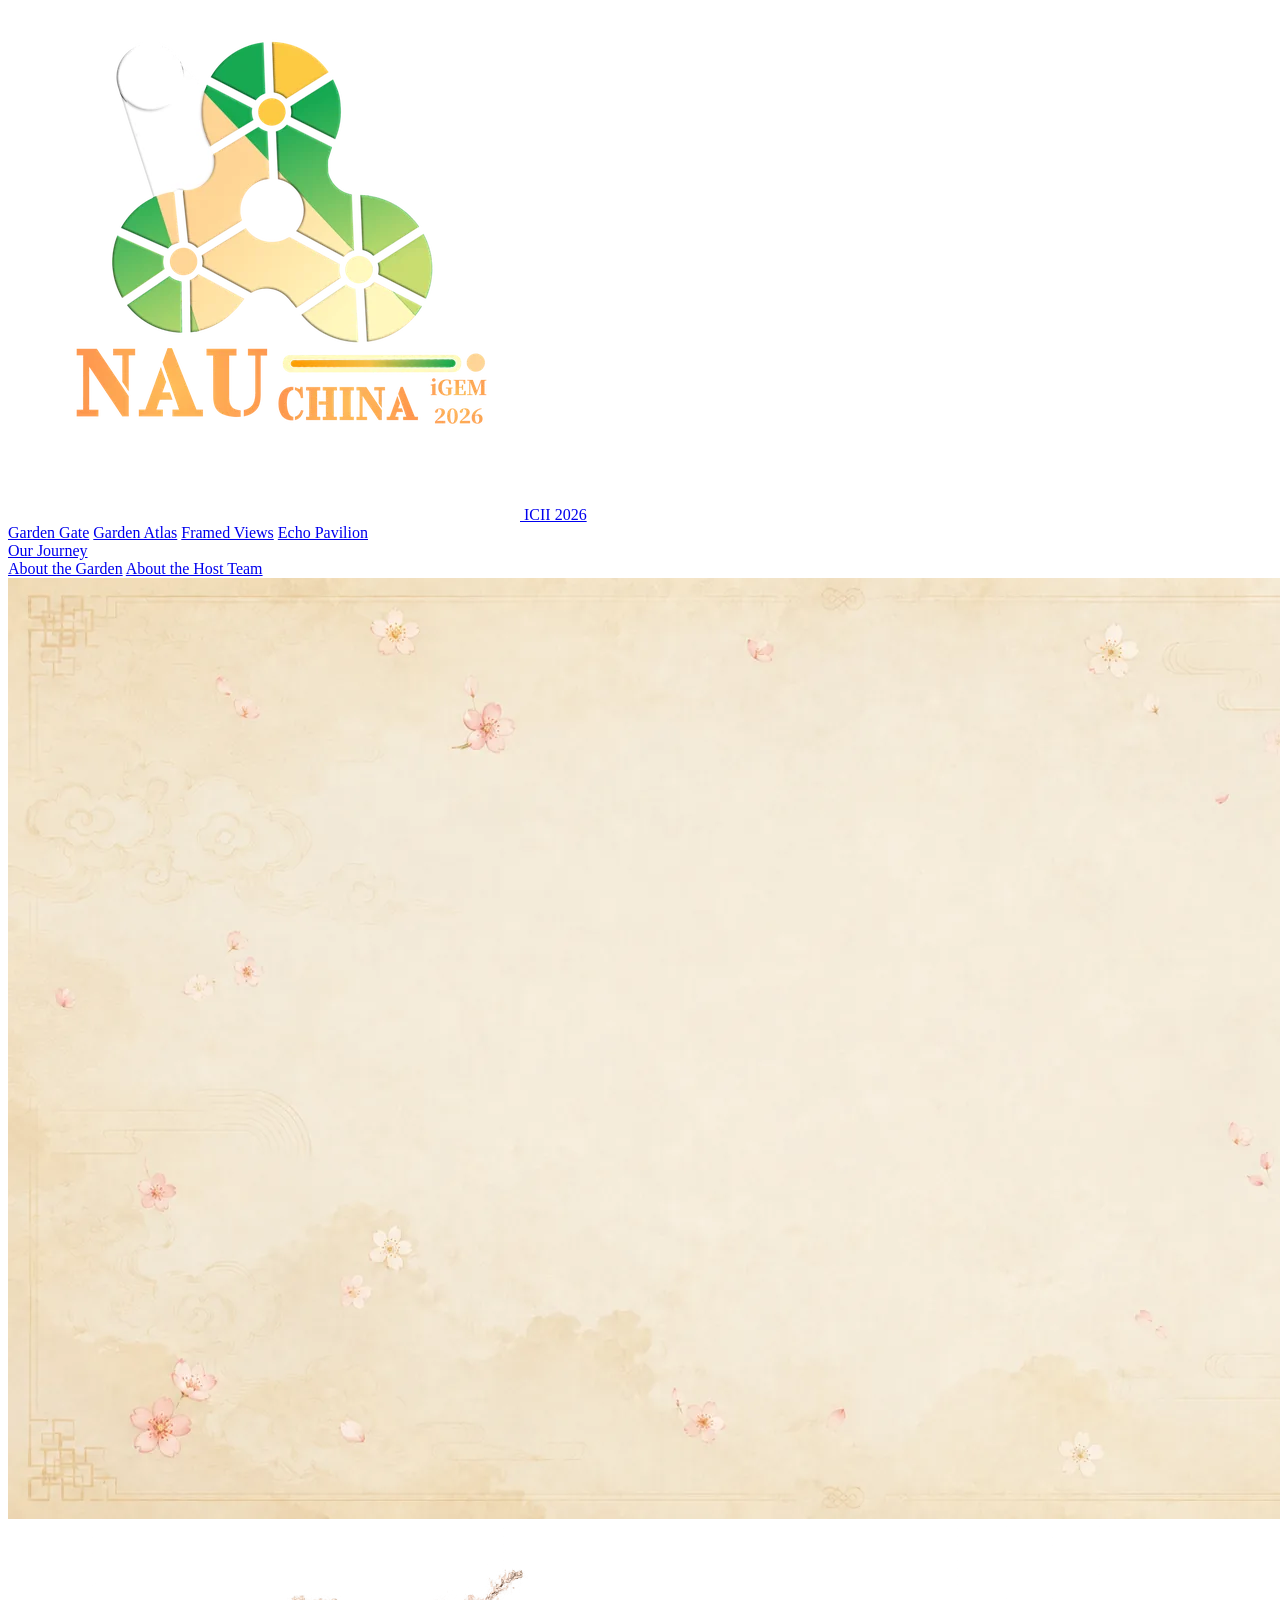
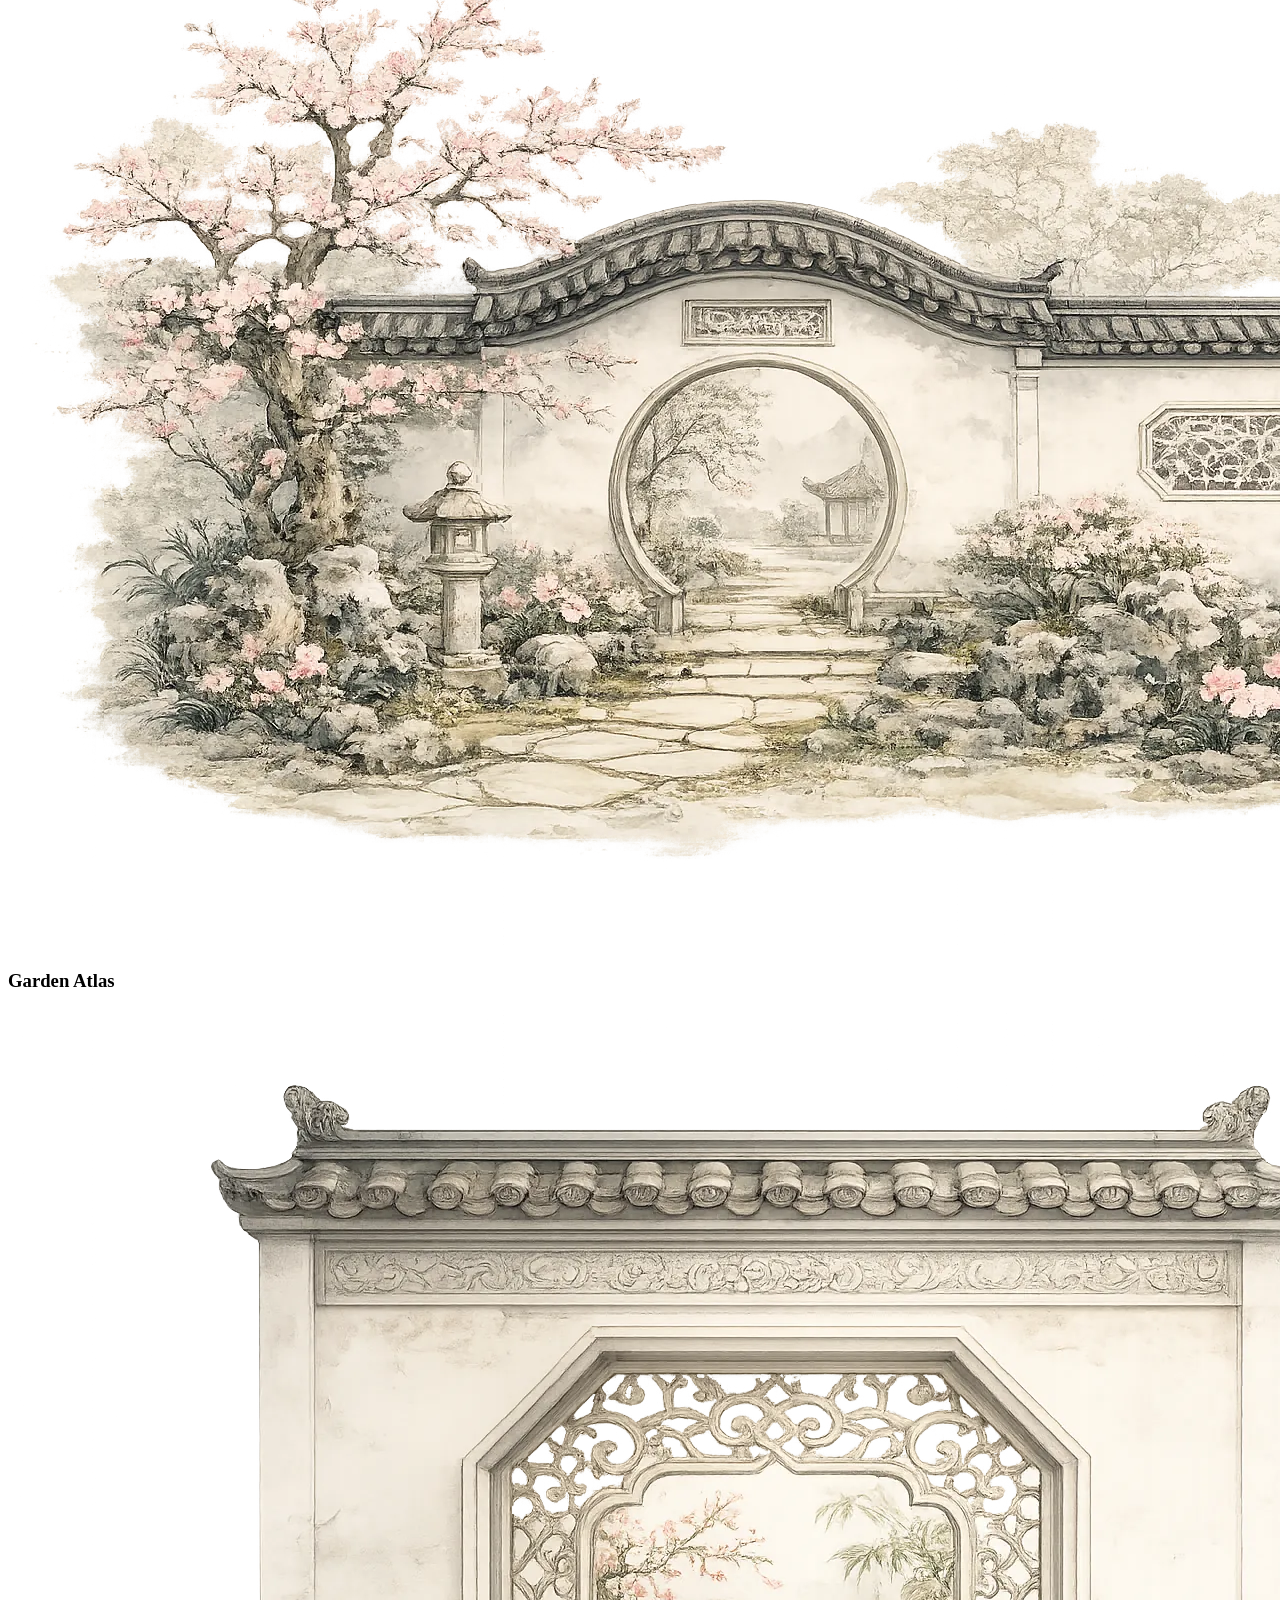
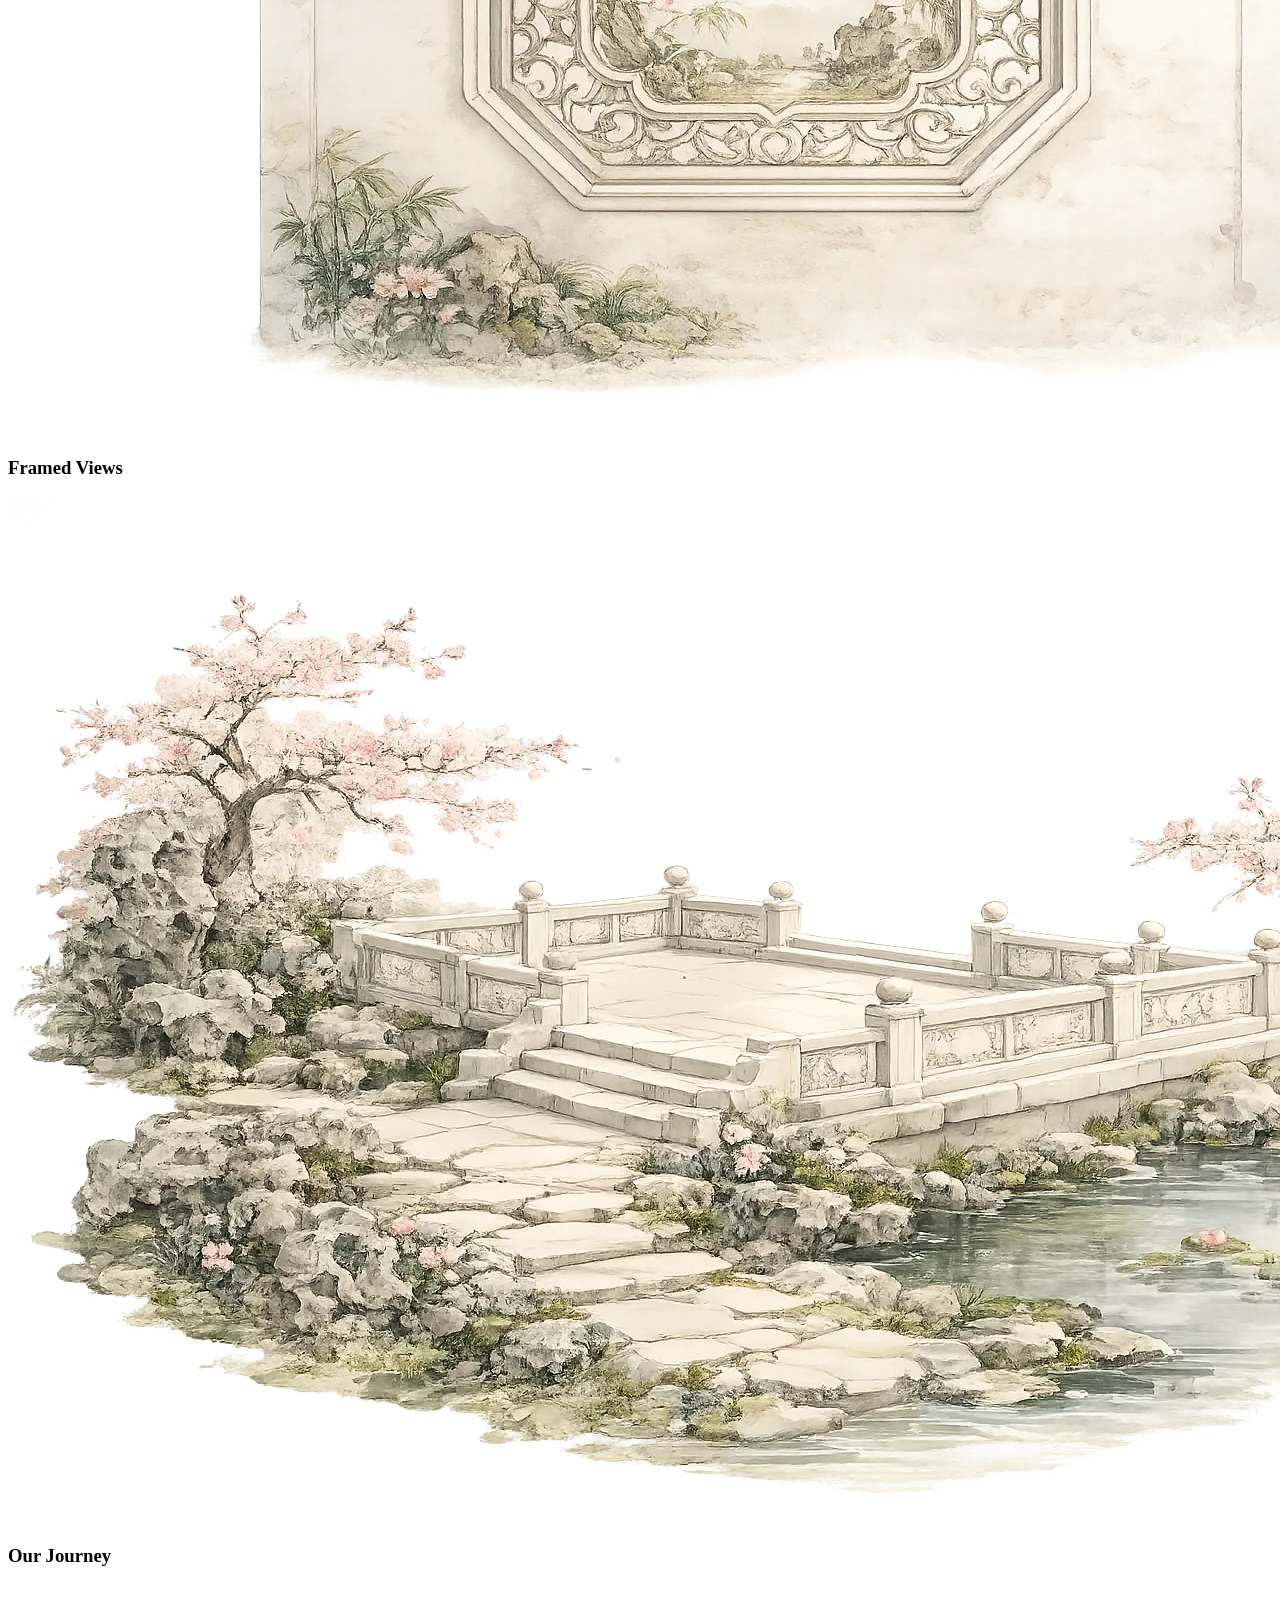
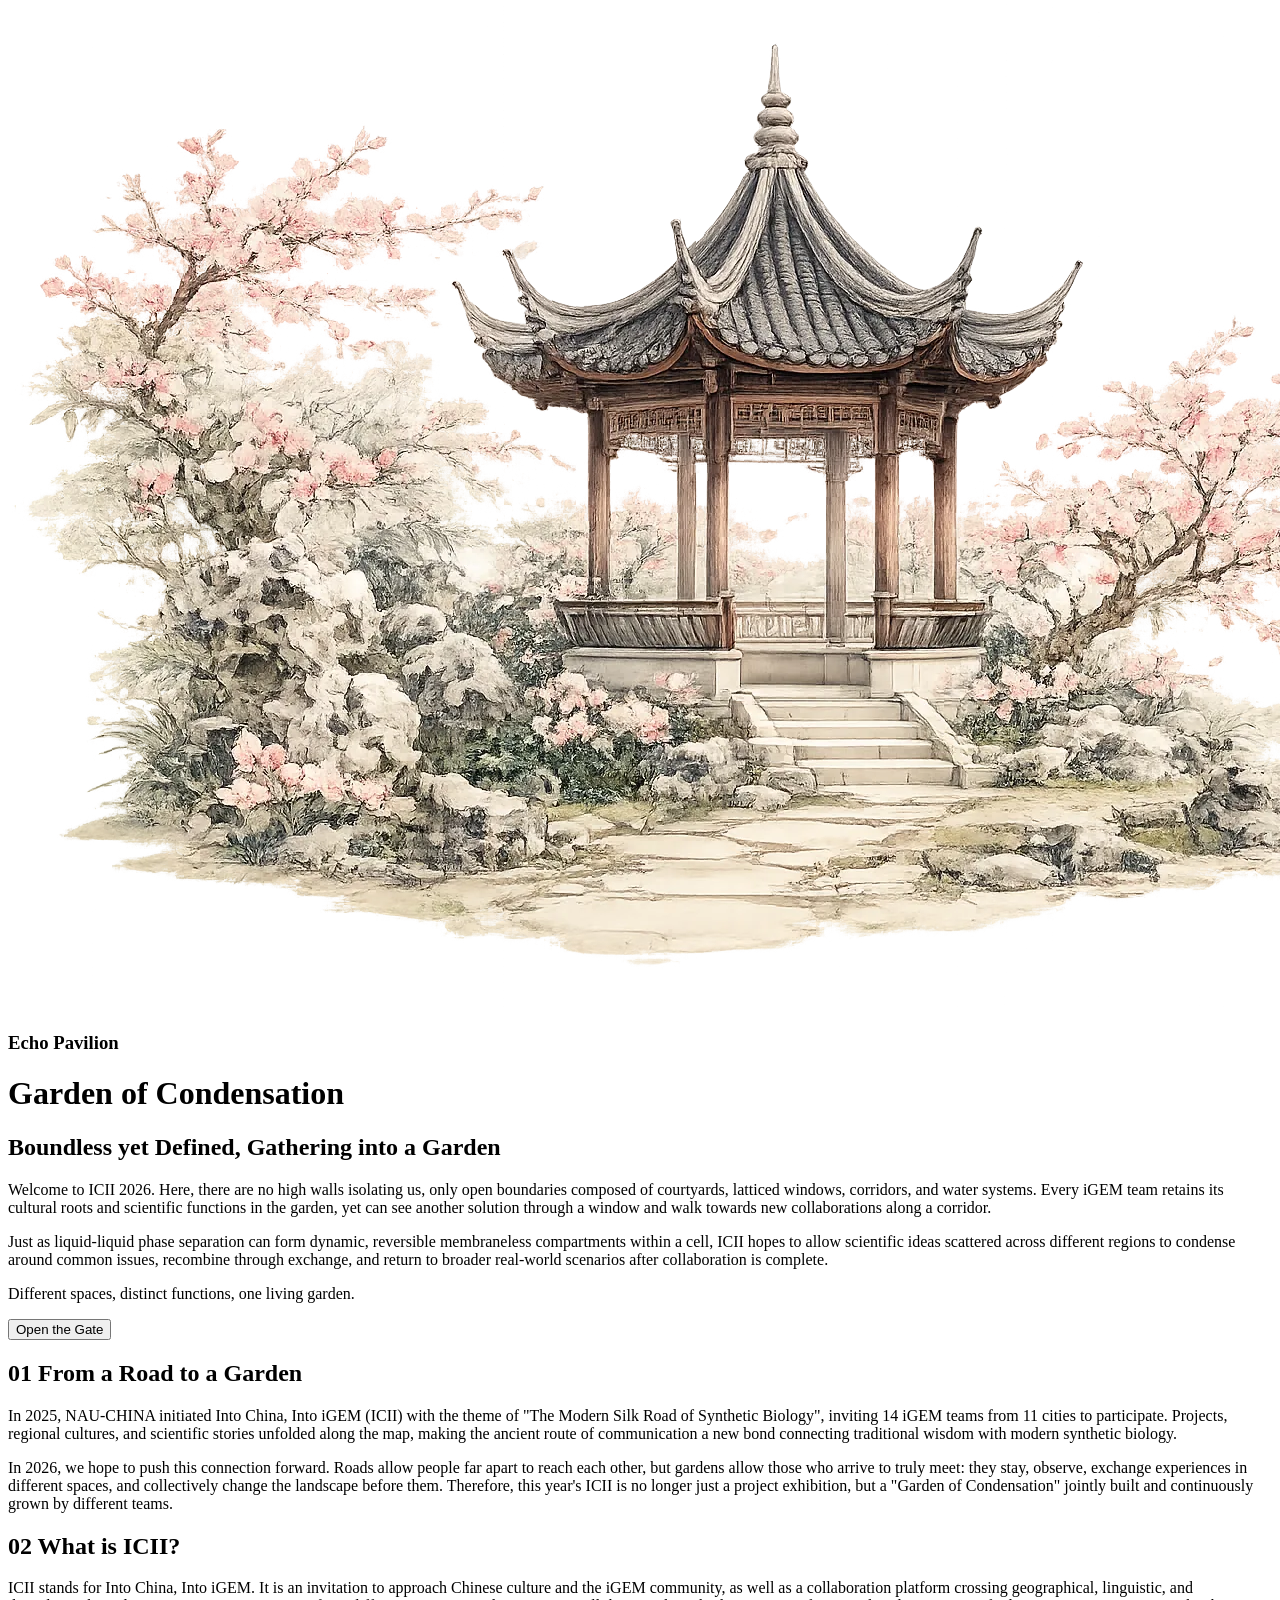
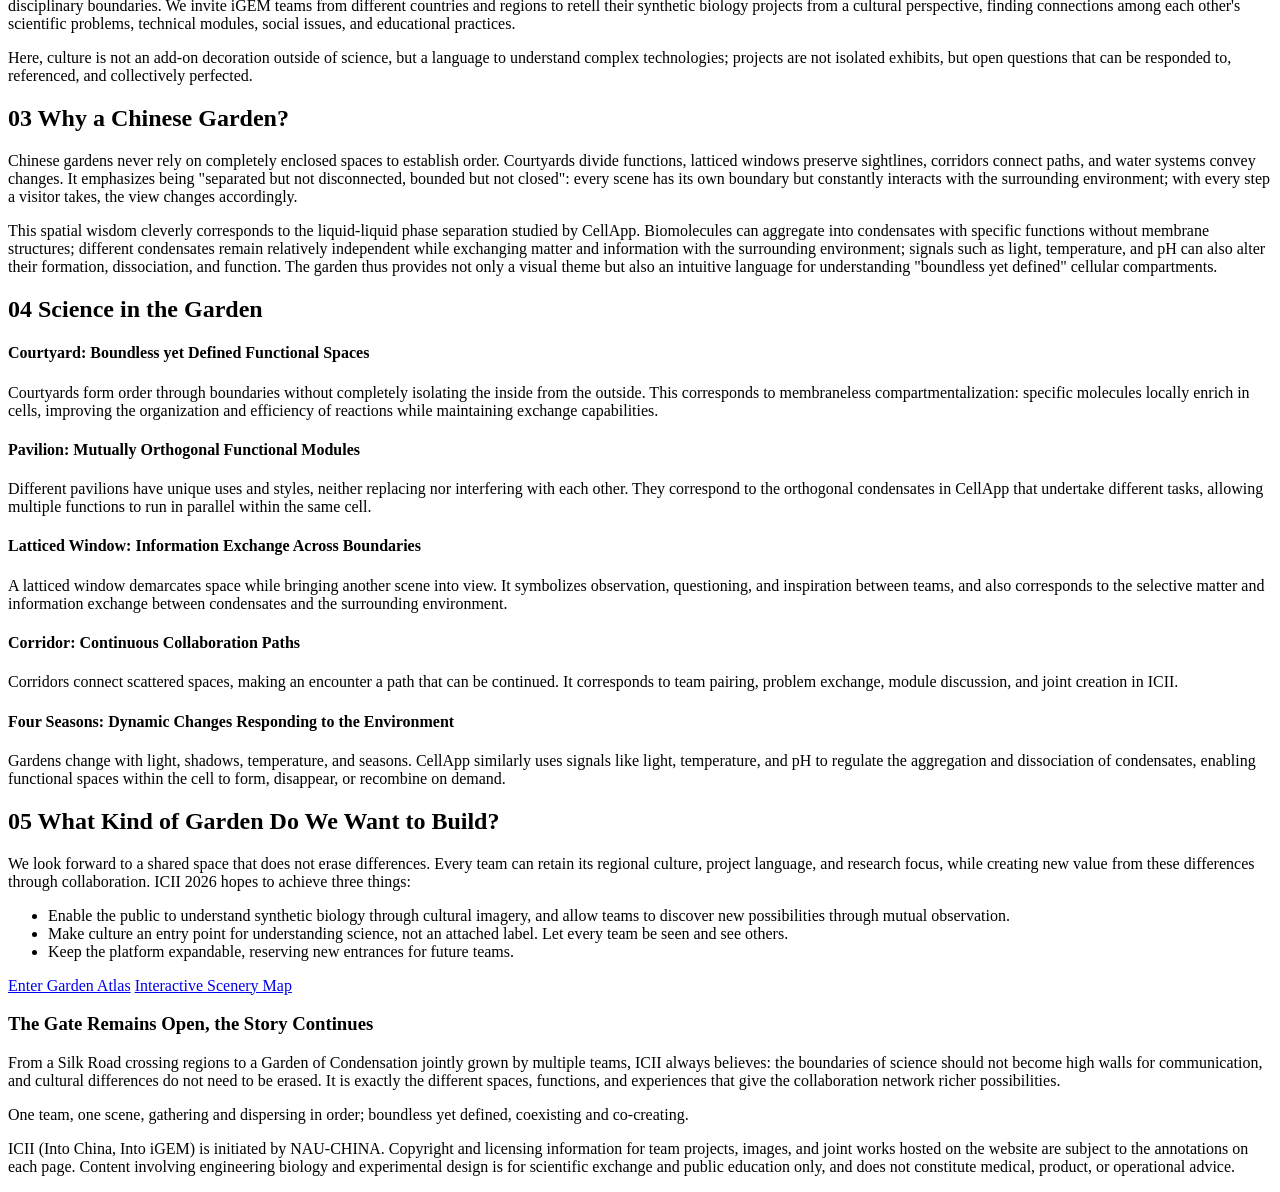
==== index.html @ 748dab51 "Optimize images (161MB -> 15MB) and drop external CDN dependencies - Convert 76 referenced images to" ====
<!DOCTYPE html>
<html lang="en">

<head>
    <meta charset="UTF-8">
    <meta name="viewport" content="width=device-width, initial-scale=1.0">
    <title>Garden Gate | ICII 2026</title>
    <link rel="stylesheet" href="style.css">
    <link rel="preload" as="image" href="images/scene-bg.webp">
    <script src="./vendor/gsap/gsap.min.js"></script>
    <script src="./vendor/gsap/ScrollTrigger.min.js"></script>
    <script src="./vendor/gsap/ScrollToPlugin.min.js"></script>
</head>

<body>
    <!-- 统一的多级导航栏 -->
    <nav class="global-nav">
        <div class="nav-left">
            <a href="index.html" class="logo-link">
                <img src="images/logo-nav.webp" alt="Team Logo" class="nav-logo">
                <span class="nav-brand">ICII 2026</span>
            </a>
        </div>
        <!-- 移动端汉堡菜单按钮 -->
        <div class="hamburger" id="hamburger">
            <span></span>
            <span></span>
            <span></span>
        </div>
        <div class="nav-right" id="nav-right">
            <a href="index.html" class="nav-item">Garden Gate</a>
            <a href="garden-atlas.html" class="nav-item">Garden Atlas</a>
            <a href="framed-views.html" class="nav-item">Framed Views</a>
            <a href="echo-pavilion.html" class="nav-item">Echo Pavilion</a>

            <div class="dropdown">
                <a href="#" class="nav-item mobile-dropdown-toggle">Our Journey <span class="dropdown-arrow"></span></a>
                <div class="dropdown-content">
                    <a href="our_journey.html">About the Garden</a>
                    <a href="our_journey2.html">About the Host Team</a>
                </div>
            </div>
        </div>
    </nav>

    <!-- 用于触发GSAP动画的滚动高度 -->
    <div class="scroll-container"></div>

    <!-- 交互动画视口 -->
    <div class="viewport">
        <div class="gate-wrapper">
            <div class="gate gate-left">
                <div class="door-ring"></div>
            </div>
            <div class="gate gate-right">
                <div class="door-ring"></div>
            </div>
        </div>

        <img src="images/scene-bg.webp" alt="Background" class="bg-layer">
        <div id="falling-flowers-container"></div>

        <div class="scene scene-1">
            <img src="images/scene-courtyard.webp" alt="Courtyard" class="scene-img">
            <div class="text-box">
                <h3>Garden Atlas</h3>
            </div>
        </div>

        <div class="scene scene-2">
            <img src="images/scene-window.webp" alt="Window" class="scene-img">
            <div class="text-box">
                <h3>Framed Views</h3>
            </div>
        </div>

        <div class="scene scene-3">
            <img src="images/scene-terrace.webp" alt="Terrace" class="scene-img">
            <div class="text-box">
                <h3>Our Journey</h3>
            </div>
        </div>

        <div class="scene scene-4">
            <img src="images/scene-pavilion.webp" alt="Pavilion" class="scene-img">
            <div class="text-box">
                <h3>Echo Pavilion</h3>
            </div>
        </div>

        <div class="scene intro-scene">
            <h1>Garden of Condensation</h1>
            <h2>Boundless yet Defined, Gathering into a Garden</h2>
            <div class="intro-desc">
                <p>Welcome to ICII 2026. Here, there are no high walls isolating us, only open boundaries composed of
                    courtyards, latticed windows, corridors, and water systems. Every iGEM team retains its cultural
                    roots and scientific functions in the garden, yet can see another solution through a window and walk
                    towards new collaborations along a corridor.</p>
                <p>Just as liquid-liquid phase separation can form dynamic, reversible membraneless compartments within
                    a cell, ICII hopes to allow scientific ideas scattered across different regions to condense around
                    common issues, recombine through exchange, and return to broader real-world scenarios after
                    collaboration is complete.</p>
                <p class="en-desc">Different spaces, distinct functions, one living garden.</p>
            </div>
            <button class="stamp-box" id="openGateBtn">Open the Gate</button>
        </div>
    </div>

    <!-- 动画结束后的长图文介绍板块 -->
    <div class="post-animation-content">
        <section class="info-section">
            <h2 class="section-title">01 From a Road to a Garden</h2>
            <p>In 2025, NAU-CHINA initiated Into China, Into iGEM (ICII) with the theme of "The Modern Silk Road of
                Synthetic Biology", inviting 14 iGEM teams from 11 cities to participate. Projects, regional cultures,
                and scientific stories unfolded along the map, making the ancient route of communication a new bond
                connecting traditional wisdom with modern synthetic biology.</p>
            <p>In 2026, we hope to push this connection forward. Roads allow people far apart to reach each other, but
                gardens allow those who arrive to truly meet: they stay, observe, exchange experiences in different
                spaces, and collectively change the landscape before them. Therefore, this year's ICII is no longer just
                a project exhibition, but a "Garden of Condensation" jointly built and continuously grown by different
                teams.</p>
        </section>

        <section class="info-section">
            <h2 class="section-title">02 What is ICII?</h2>
            <p>ICII stands for Into China, Into iGEM. It is an invitation to approach Chinese culture and the iGEM
                community, as well as a collaboration platform crossing geographical, linguistic, and disciplinary
                boundaries. We invite iGEM teams from different countries and regions to retell their synthetic biology
                projects from a cultural perspective, finding connections among each other's scientific problems,
                technical modules, social issues, and educational practices.</p>
            <p>Here, culture is not an add-on decoration outside of science, but a language to understand complex
                technologies; projects are not isolated exhibits, but open questions that can be responded to,
                referenced, and collectively perfected.</p>
        </section>

        <section class="info-section">
            <h2 class="section-title">03 Why a Chinese Garden?</h2>
            <p>Chinese gardens never rely on completely enclosed spaces to establish order. Courtyards divide functions,
                latticed windows preserve sightlines, corridors connect paths, and water systems convey changes. It
                emphasizes being "separated but not disconnected, bounded but not closed": every scene has its own
                boundary but constantly interacts with the surrounding environment; with every step a visitor takes, the
                view changes accordingly.</p>
            <p>This spatial wisdom cleverly corresponds to the liquid-liquid phase separation studied by CellApp.
                Biomolecules can aggregate into condensates with specific functions without membrane structures;
                different condensates remain relatively independent while exchanging matter and information with the
                surrounding environment; signals such as light, temperature, and pH can also alter their formation,
                dissociation, and function. The garden thus provides not only a visual theme but also an intuitive
                language for understanding "boundless yet defined" cellular compartments.</p>
        </section>

        <section class="info-section grid-section">
            <h2 class="section-title">04 Science in the Garden</h2>
            <div class="science-grid">
                <div class="science-card">
                    <h4>Courtyard: Boundless yet Defined Functional Spaces</h4>
                    <p>Courtyards form order through boundaries without completely isolating the inside from the
                        outside. This corresponds to membraneless compartmentalization: specific molecules locally
                        enrich in cells, improving the organization and efficiency of reactions while maintaining
                        exchange capabilities.</p>
                </div>
                <div class="science-card">
                    <h4>Pavilion: Mutually Orthogonal Functional Modules</h4>
                    <p>Different pavilions have unique uses and styles, neither replacing nor interfering with each
                        other. They correspond to the orthogonal condensates in CellApp that undertake different tasks,
                        allowing multiple functions to run in parallel within the same cell.</p>
                </div>
                <div class="science-card">
                    <h4>Latticed Window: Information Exchange Across Boundaries</h4>
                    <p>A latticed window demarcates space while bringing another scene into view. It symbolizes
                        observation, questioning, and inspiration between teams, and also corresponds to the selective
                        matter and information exchange between condensates and the surrounding environment.</p>
                </div>
                <div class="science-card">
                    <h4>Corridor: Continuous Collaboration Paths</h4>
                    <p>Corridors connect scattered spaces, making an encounter a path that can be continued. It
                        corresponds to team pairing, problem exchange, module discussion, and joint creation in ICII.
                    </p>
                </div>
                <div class="science-card">
                    <h4>Four Seasons: Dynamic Changes Responding to the Environment</h4>
                    <p>Gardens change with light, shadows, temperature, and seasons. CellApp similarly uses signals like
                        light, temperature, and pH to regulate the aggregation and dissociation of condensates, enabling
                        functional spaces within the cell to form, disappear, or recombine on demand.</p>
                </div>
            </div>
        </section>

        <section class="info-section">
            <h2 class="section-title">05 What Kind of Garden Do We Want to Build?</h2>
            <p>We look forward to a shared space that does not erase differences. Every team can retain its regional
                culture, project language, and research focus, while creating new value from these differences through
                collaboration. ICII 2026 hopes to achieve three things:</p>
            <ul class="goal-list">
                <li>Enable the public to understand synthetic biology through cultural imagery, and allow teams to
                    discover new possibilities through mutual observation.</li>
                <li>Make culture an entry point for understanding science, not an attached label. Let every team be seen
                    and see others.</li>
                <li>Keep the platform expandable, reserving new entrances for future teams.</li>
            </ul>

            <div class="action-buttons-group">
                <a href="garden-atlas.html" class="action-link-btn">Enter Garden Atlas</a>
                <a href="tujian.html" class="action-link-btn recommendation-btn">Interactive Scenery Map</a>
            </div>
        </section>

        <footer class="global-footer">
            <h3>The Gate Remains Open, the Story Continues</h3>
            <p>From a Silk Road crossing regions to a Garden of Condensation jointly grown by multiple teams, ICII
                always believes: the boundaries of science should not become high walls for communication, and cultural
                differences do not need to be erased. It is exactly the different spaces, functions, and experiences
                that give the collaboration network richer possibilities.</p>
            <p>One team, one scene, gathering and dispersing in order; boundless yet defined, coexisting and
                co-creating.</p>
            <div class="footer-meta">
                <p>ICII (Into China, Into iGEM) is initiated by NAU-CHINA. Copyright and licensing information for team
                    projects, images, and joint works hosted on the website are subject to the annotations on each page.
                    Content involving engineering biology and experimental design is for scientific exchange and public
                    education only, and does not constitute medical, product, or operational advice.</p>
            </div>
        </footer>
    </div>

    <script src="script.js"></script>
</body>

</html>
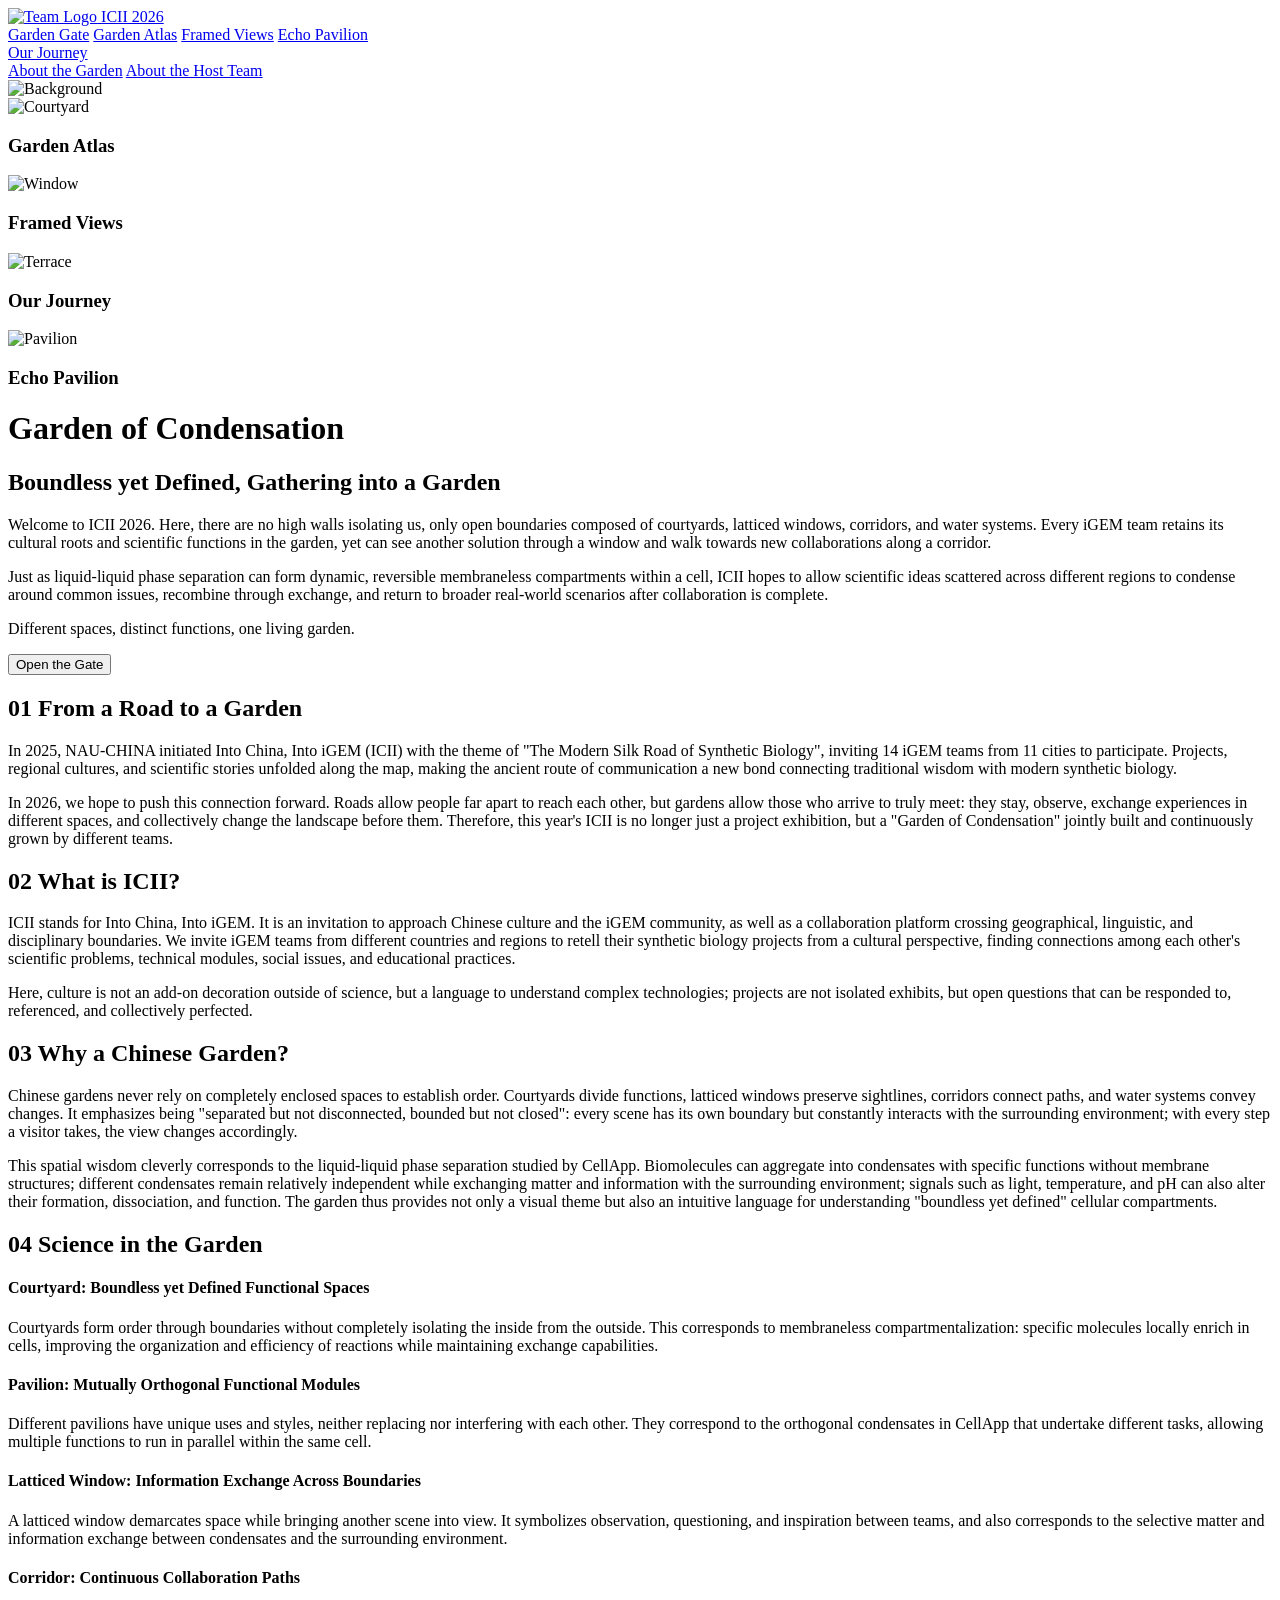
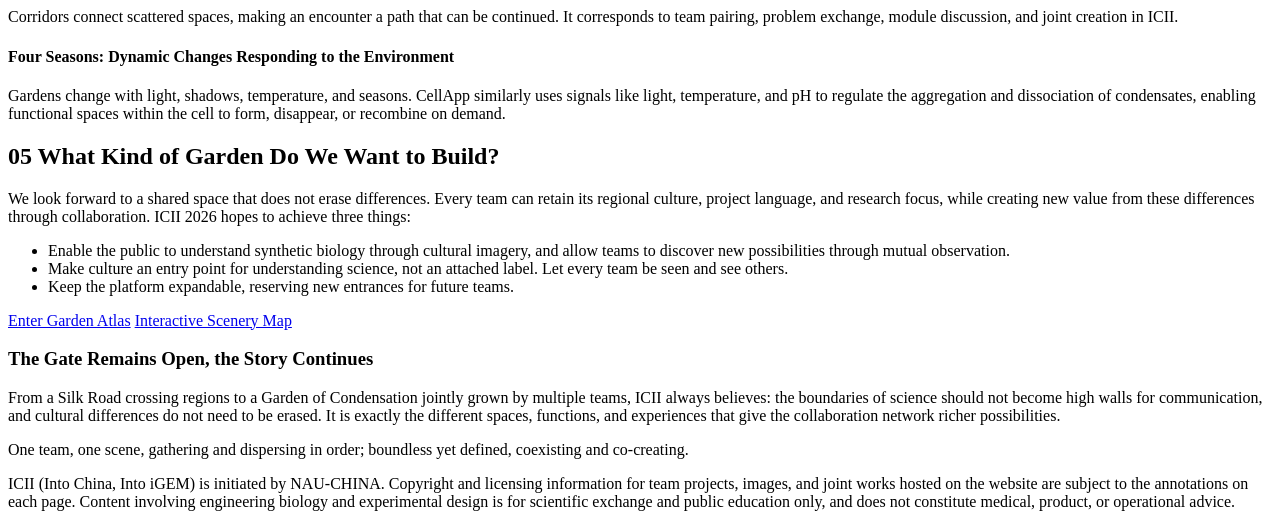
==== commit ec100e70: "Revert "Optimize images (161MB -> 15MB) and drop external CDN dependencies" Restore the original sit" ====
--- a/index.html
+++ b/index.html
@@ -6,10 +6,9 @@
     <meta name="viewport" content="width=device-width, initial-scale=1.0">
     <title>Garden Gate | ICII 2026</title>
     <link rel="stylesheet" href="style.css">
-    <link rel="preload" as="image" href="images/scene-bg.webp">
-    <script src="./vendor/gsap/gsap.min.js"></script>
-    <script src="./vendor/gsap/ScrollTrigger.min.js"></script>
-    <script src="./vendor/gsap/ScrollToPlugin.min.js"></script>
+    <script src="https://cdnjs.cloudflare.com/ajax/libs/gsap/3.12.2/gsap.min.js"></script>
+    <script src="https://cdnjs.cloudflare.com/ajax/libs/gsap/3.12.2/ScrollTrigger.min.js"></script>
+    <script src="https://cdnjs.cloudflare.com/ajax/libs/gsap/3.12.2/ScrollToPlugin.min.js"></script>
 </head>
 
 <body>
@@ -17,7 +16,7 @@
     <nav class="global-nav">
         <div class="nav-left">
             <a href="index.html" class="logo-link">
-                <img src="images/logo-nav.webp" alt="Team Logo" class="nav-logo">
+                <img src="images/纵向-亮色背景.png" alt="Team Logo" class="nav-logo">
                 <span class="nav-brand">ICII 2026</span>
             </a>
         </div>
@@ -57,32 +56,32 @@
             </div>
         </div>
 
-        <img src="images/scene-bg.webp" alt="Background" class="bg-layer">
+        <img src="images/背景.png" alt="Background" class="bg-layer">
         <div id="falling-flowers-container"></div>
 
         <div class="scene scene-1">
-            <img src="images/scene-courtyard.webp" alt="Courtyard" class="scene-img">
+            <img src="images/院.png" alt="Courtyard" class="scene-img">
             <div class="text-box">
                 <h3>Garden Atlas</h3>
             </div>
         </div>
 
         <div class="scene scene-2">
-            <img src="images/scene-window.webp" alt="Window" class="scene-img">
+            <img src="images/窗.png" alt="Window" class="scene-img">
             <div class="text-box">
                 <h3>Framed Views</h3>
             </div>
         </div>
 
         <div class="scene scene-3">
-            <img src="images/scene-terrace.webp" alt="Terrace" class="scene-img">
+            <img src="images/台.png" alt="Terrace" class="scene-img">
             <div class="text-box">
                 <h3>Our Journey</h3>
             </div>
         </div>
 
         <div class="scene scene-4">
-            <img src="images/scene-pavilion.webp" alt="Pavilion" class="scene-img">
+            <img src="images/亭.png" alt="Pavilion" class="scene-img">
             <div class="text-box">
                 <h3>Echo Pavilion</h3>
             </div>
